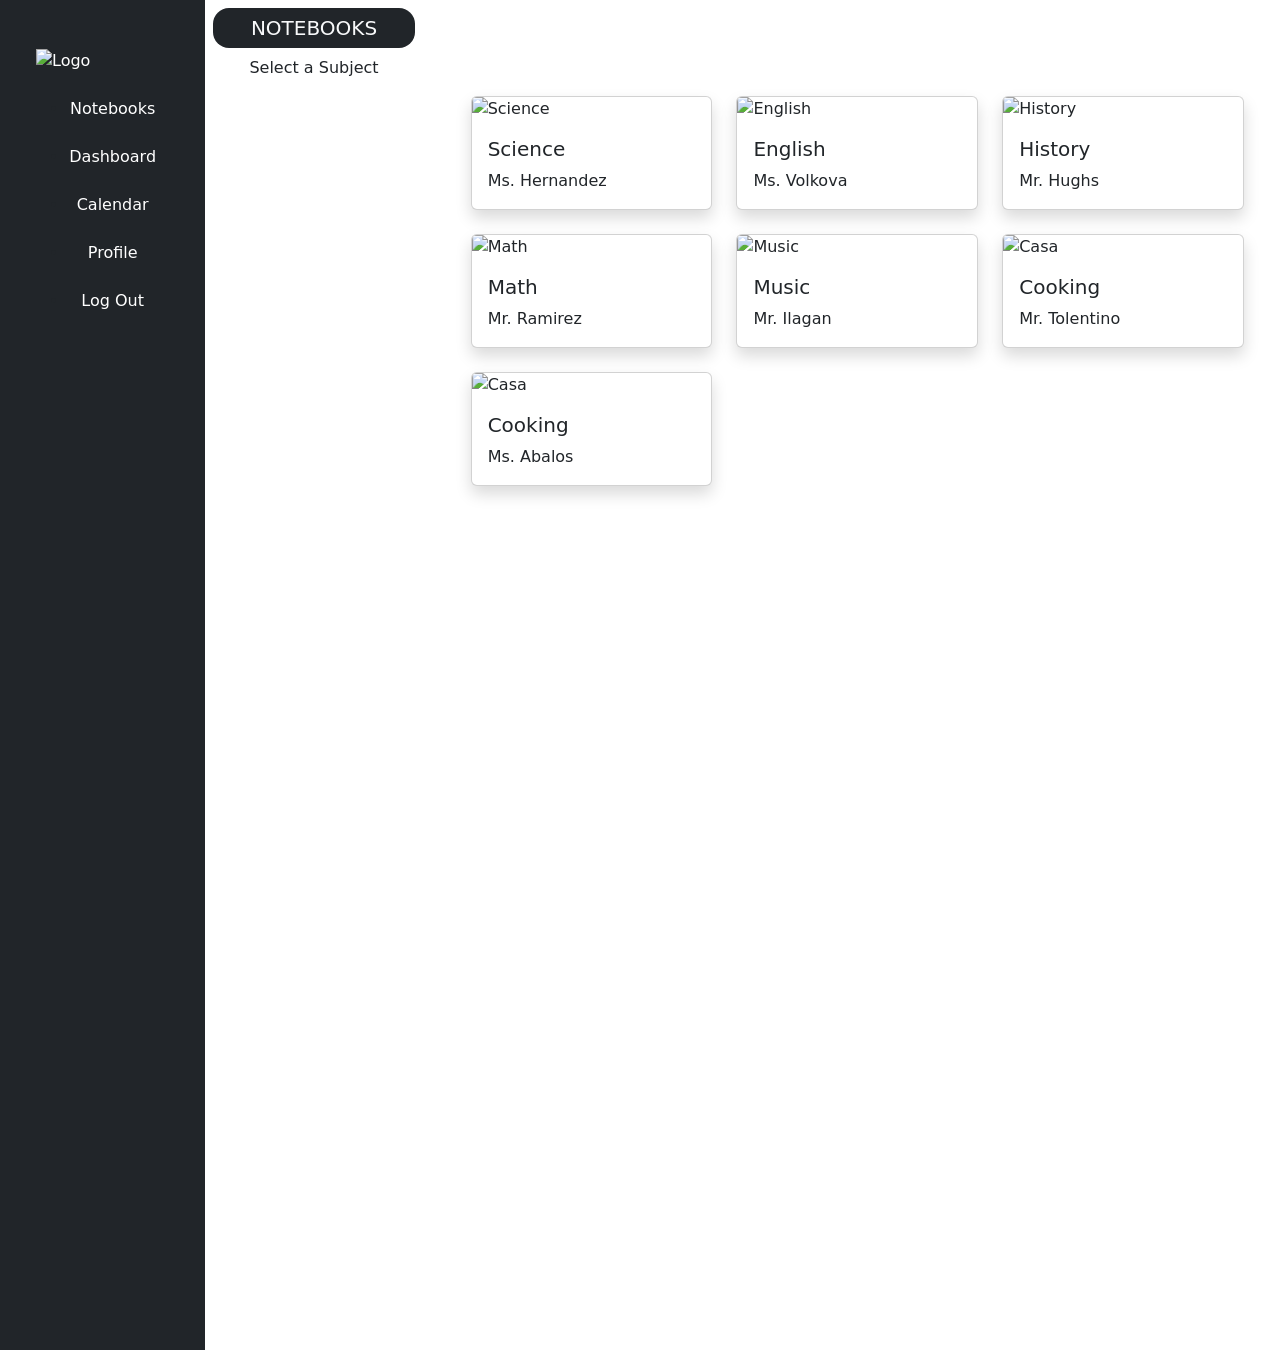
==== notebooks.html @ 9b496913 "update main" ====
<!DOCTYPE html>
<html lang="en">
<head>
    <meta charset="UTF-8">
    <meta name="viewport" content="width=device-width, initial-scale=1.0">
    <title>Q4 Skills Test</title>

    <link href="https://cdn.jsdelivr.net/npm/bootstrap@5.3.8/dist/css/bootstrap.min.css" rel="stylesheet" integrity="sha384-sRIl4kxILFvY47J16cr9ZwB07vP4J8+LH7qKQnuqkuIAvNWLzeN8tE5YBujZqJLB" crossorigin="anonymous">
    <script src="https://cdn.jsdelivr.net/npm/bootstrap@5.3.8/dist/js/bootstrap.bundle.min.js" integrity="sha384-FKyoEForCGlyvwx9Hj09JcYn3nv7wiPVlz7YYwJrWVcXK/BmnVDxM+D2scQbITxI" crossorigin="anonymous"></script>

    <link rel="stylesheet" href="style.css">

</head>
<body>

    <div class="" id="navleft">

        <div class="row">
        
            <div class="bg-dark col-lg-2 p-5" style="height: 150vh;">
            
                <a href=""><img src="https://static.wikia.nocookie.net/logopedia/images/9/9e/Royale_High_2018.png/revision/latest/scale-to-width-down/200?cb=20230624134118" alt="Logo"></a>
            
                <br>
                <br>
                <ul class="flex-column text-center">
                    <li><a href="notebooks.html">Notebooks</a></li><br>
                    <li><a href="">Dashboard</a></li><br>
                    <li><a href="">Calendar</a></li><br>
                    <li><a href="">Profile</a></li><br>
                    <li><a href="index.html">Log Out</a></li>
                </ul>
        
            </div>

        
            <div class="vn col-lg-2 p-2 text-center">
        
                <h5 class="bg-dark text-light p-2 rounded-4">NOTEBOOKS</h5>
                <p>Select a Subject</p>
        
            </div>

        
            <div class="indiv-vn col-lg-8 p-5">

                <div class="row g-4 mt-4">
        
                    <div class="col-md-6 col-lg-4">
                            <div class="card shadow h-100">
                                <img src="https://beyondexclamation.com/wp-content/uploads/2020/12/10-1.jpg" class="card-img-top" alt="Science">
                                <div class="card-body">
                                    <h5 class="card-title">Science</h5>
                                    <p class="card-text">Ms. Hernandez</p>
                                </div>
                            </div>
                    </div>

                    <div class="col-md-6 col-lg-4">
                            <div class="card shadow h-100">
                                <img src="https://img.freepik.com/premium-vector/english-word-education-banner_66675-157.jpg" class="card-img-top" alt="English">
                                <div class="card-body">
                                    <h5 class="card-title">English</h5>
                                    <p class="card-text">Ms. Volkova</p>
                                </div>
                            </div>
                    </div>

                    <div class="col-md-6 col-lg-4">
                            <div class="card shadow h-100">
                                <img src="https://images.vexels.com/media/users/3/169583/raw/d2f0dcd0f795d546a03c932df1b6613f-history-banner.jpg" class="card-img-top" alt="History">
                                <div class="card-body">
                                    <h5 class="card-title">History</h5>
                                    <p class="card-text">Mr. Hughs</p>
                                </div>
                            </div>
                    </div>

                    <div class="col-md-6 col-lg-4">
                            <div class="card shadow h-100">
                                <img src="https://worksheets.clipart-library.com/images2/math/math-24.jpg" class="card-img-top" alt="Math">
                                <div class="card-body">
                                    <h5 class="card-title">Math</h5>
                                    <p class="card-text">Mr. Ramirez</p>
                                </div>
                            </div>
                    </div>

                    <div class="col-md-6 col-lg-4">
                            <div class="card shadow h-100">
                                <img src="https://static.vecteezy.com/system/resources/previews/003/768/097/non_2x/music-word-concepts-banner-acoustic-jazz-folk-concert-organization-of-festival-presentation-website-isolated-lettering-typography-idea-with-linear-icons-outline-illustration-vector.jpg" class="card-img-top" alt="Music">
                                <div class="card-body">
                                    <h5 class="card-title">Music</h5>
                                    <p class="card-text">Mr. Ilagan</p>
                                </div>
                            </div>
                    </div>

                    <div class="col-md-6 col-lg-4">
                            <div class="card shadow h-100">
                                <img src="https://static.vecteezy.com/system/resources/previews/002/220/208/non_2x/cooking-banner-vector.jpg" class="card-img-top" alt="Casa">
                                <div class="card-body">
                                    <h5 class="card-title">Cooking</h5>
                                    <p class="card-text">Mr. Tolentino</p>
                                </div>
                            </div>
                    </div>

                    <div class="col-md-6 col-lg-4">
                            <div class="card shadow h-100">
                                <img src="https://static.vecteezy.com/system/resources/previews/007/254/473/non_2x/coding-word-concepts-turquoise-banner-software-development-infographics-with-linear-icons-on-background-isolated-typography-color-illustration-with-text-arial-black-font-used-vector.jpg" class="card-img-top" alt="Casa">
                                <div class="card-body">
                                    <h5 class="card-title">Cooking</h5>
                                    <p class="card-text">Ms. Abalos</p>
                                </div>
                            </div>
                    </div>


                </div>

        
            </div>


    </div>
    
</body>
</html>
---- style.css ----
img{
    width: 130px;
}
body{
    background-image: url("https://background-tiles.com/overview/yellow/patterns/large/1056.png");
}
a{
    text-decoration: none;
    color: white;
}
a:hover{
    text-decoration: underline;
}
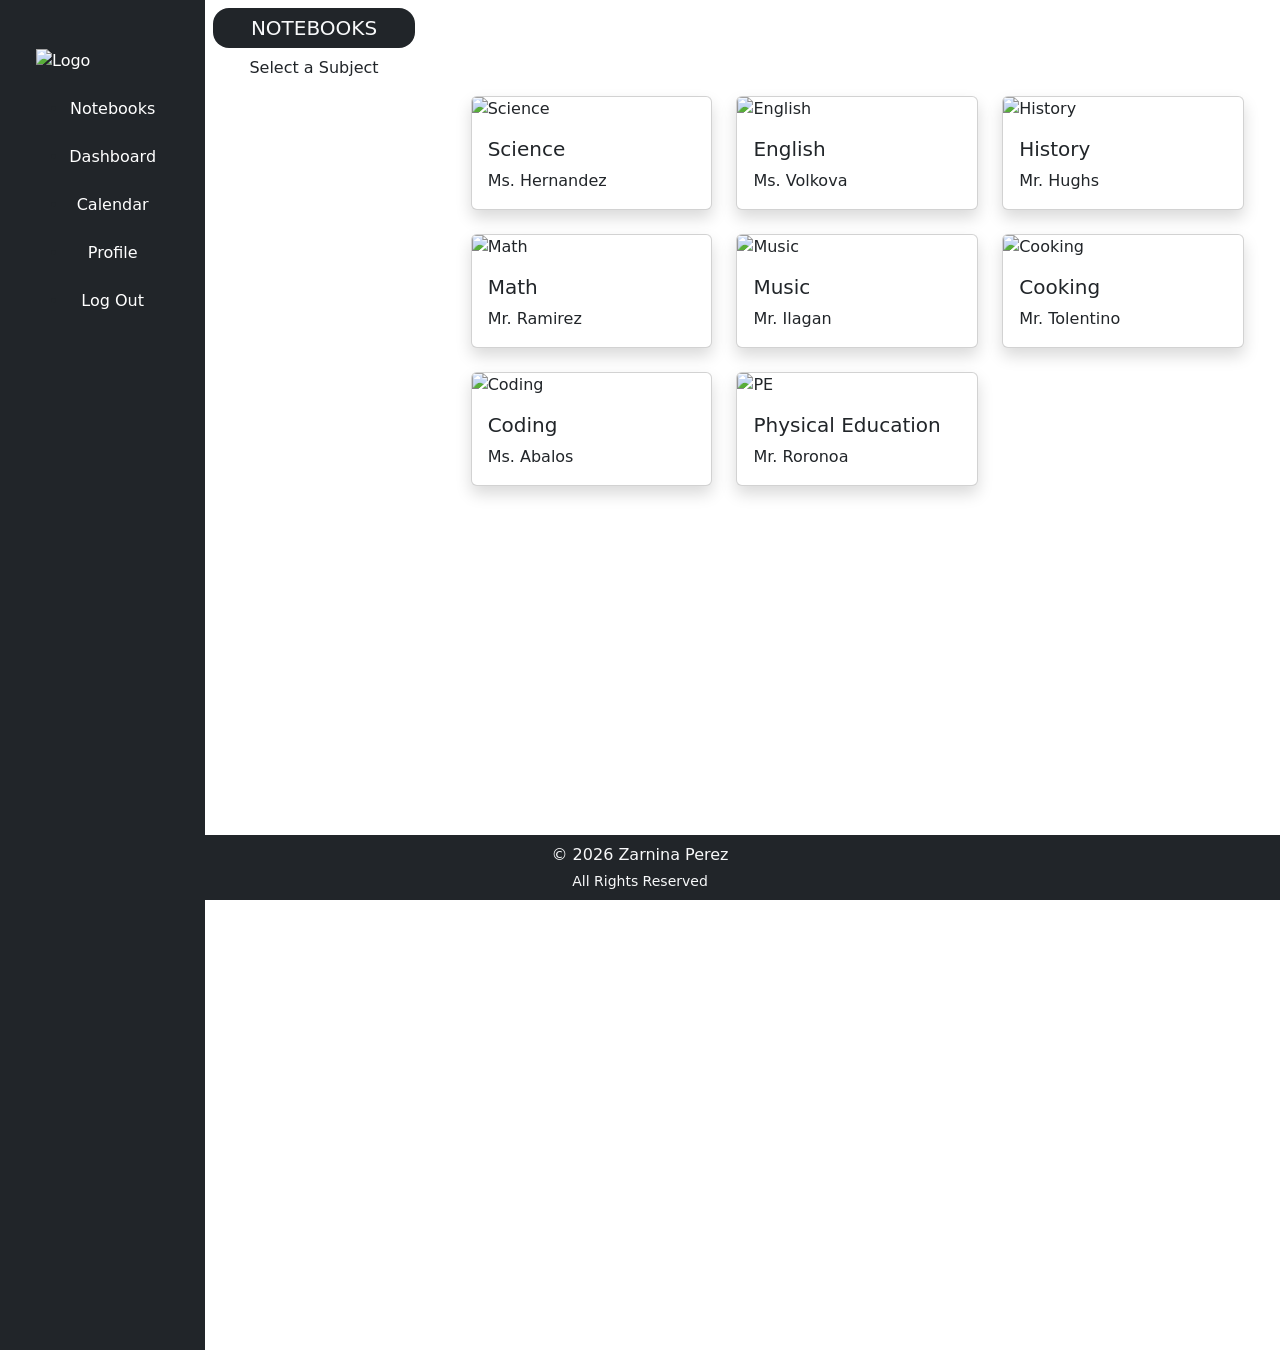
==== commit b92d5270: "update main" ====
--- a/notebooks.html
+++ b/notebooks.html
@@ -98,7 +98,7 @@
 
                     <div class="col-md-6 col-lg-4">
                             <div class="card shadow h-100">
-                                <img src="https://static.vecteezy.com/system/resources/previews/002/220/208/non_2x/cooking-banner-vector.jpg" class="card-img-top" alt="Casa">
+                                <img src="https://static.vecteezy.com/system/resources/previews/002/220/208/non_2x/cooking-banner-vector.jpg" class="card-img-top" alt="Cooking">
                                 <div class="card-body">
                                     <h5 class="card-title">Cooking</h5>
                                     <p class="card-text">Mr. Tolentino</p>
@@ -108,10 +108,20 @@
 
                     <div class="col-md-6 col-lg-4">
                             <div class="card shadow h-100">
-                                <img src="https://static.vecteezy.com/system/resources/previews/007/254/473/non_2x/coding-word-concepts-turquoise-banner-software-development-infographics-with-linear-icons-on-background-isolated-typography-color-illustration-with-text-arial-black-font-used-vector.jpg" class="card-img-top" alt="Casa">
+                                <img src="https://static.vecteezy.com/system/resources/previews/007/254/473/non_2x/coding-word-concepts-turquoise-banner-software-development-infographics-with-linear-icons-on-background-isolated-typography-color-illustration-with-text-arial-black-font-used-vector.jpg" class="card-img-top" alt="Coding">
                                 <div class="card-body">
-                                    <h5 class="card-title">Cooking</h5>
+                                    <h5 class="card-title">Coding</h5>
                                     <p class="card-text">Ms. Abalos</p>
+                                </div>
+                            </div>
+                    </div>
+
+                    <div class="col-md-6 col-lg-4">
+                            <div class="card shadow h-100">
+                                <img src="https://cdn.vectorstock.com/i/500p/02/27/physical-education-icons-vector-55070227.jpg" class="card-img-top" alt="PE">
+                                <div class="card-body">
+                                    <h5 class="card-title">Physical Education</h5>
+                                    <p class="card-text">Mr. Roronoa</p>
                                 </div>
                             </div>
                     </div>
@@ -124,6 +134,16 @@
 
 
     </div>
+
+    <footer class="bg-dark text-light fixed-bottom p-2 mt-5">
+    <div class="container text-center">
+        <p class="mb-1">&copy; 2026 Zarnina Perez</p>
+        <p class="mb-0 small">All Rights Reserved</p>
+    </div>
+
+    <script src="main.js"></script>
+
+</footer>
     
 </body>
 </html>
--- a/style.css
+++ b/style.css
@@ -10,4 +10,10 @@
 }
 a:hover{
     text-decoration: underline;
+}
+.card:hover{
+    transform: scale(1.05);
+}
+button:hover{
+    transform: scale(1.05);
 }
